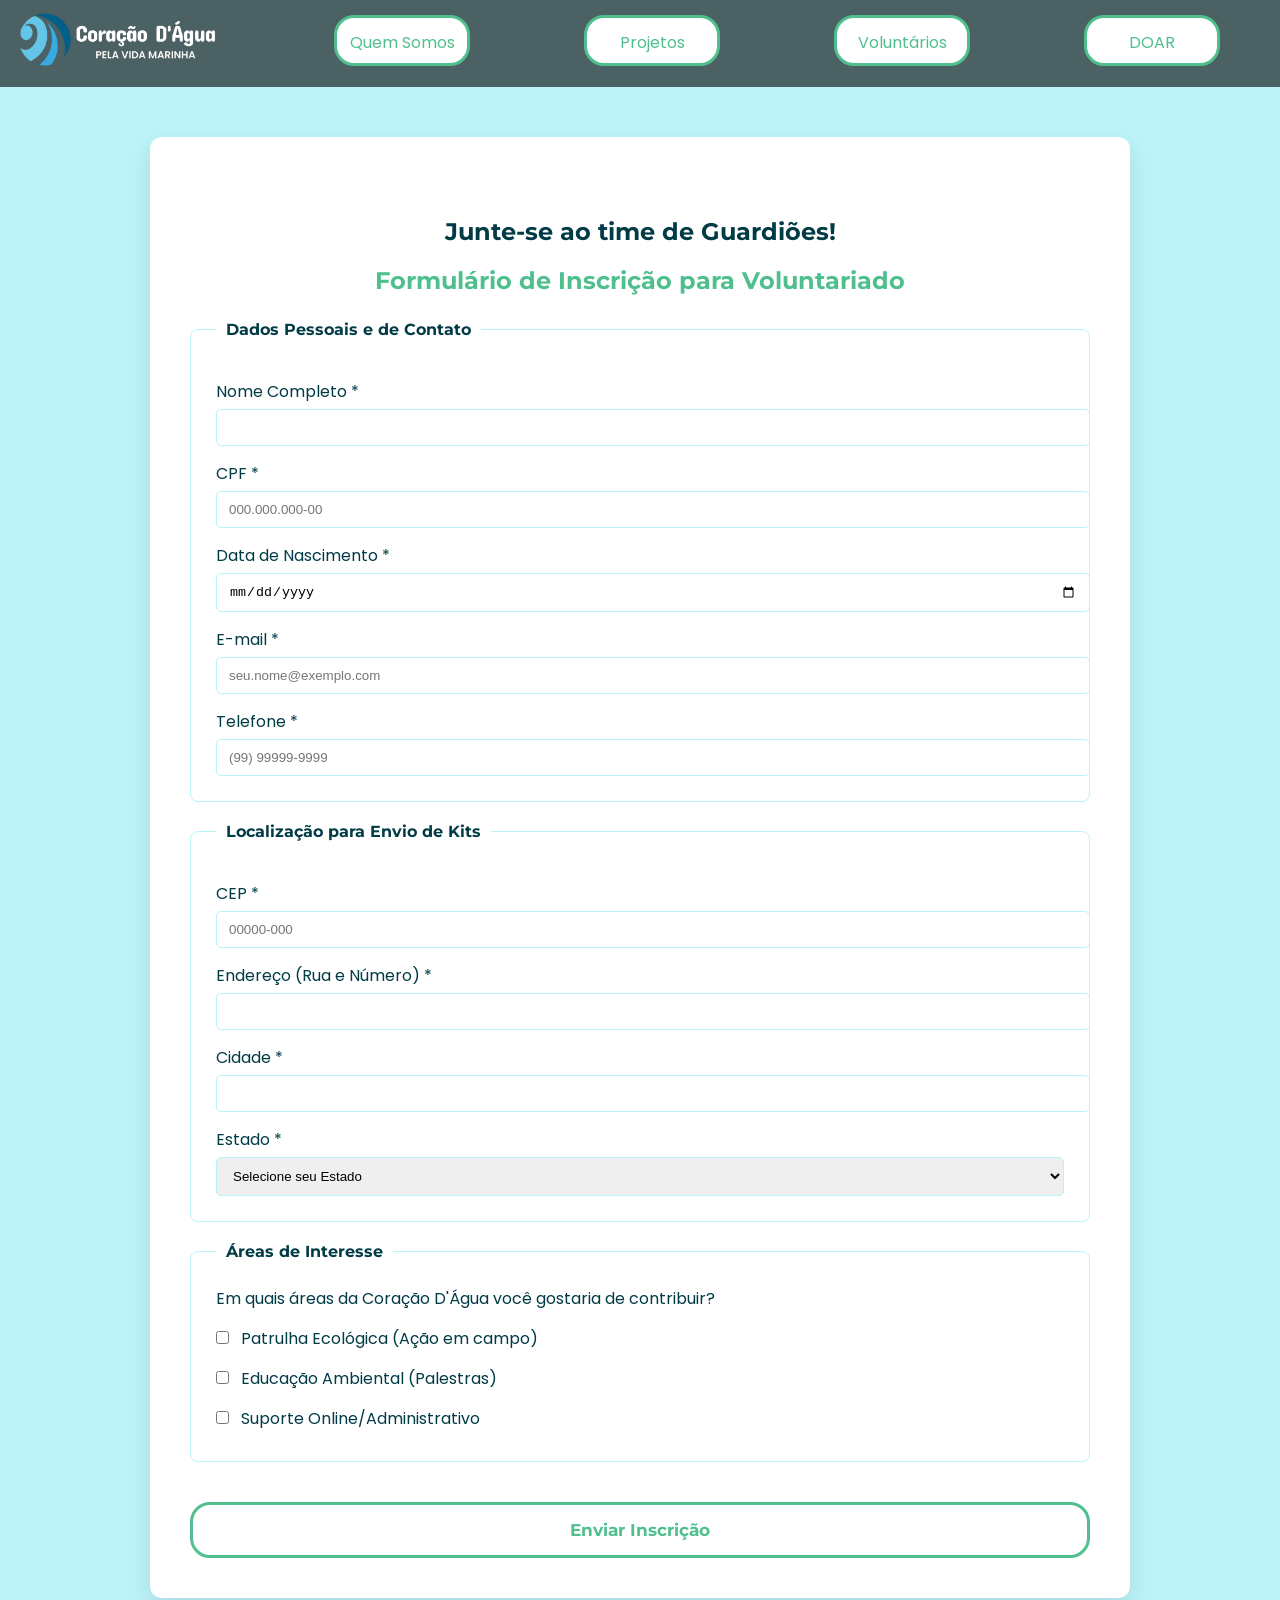
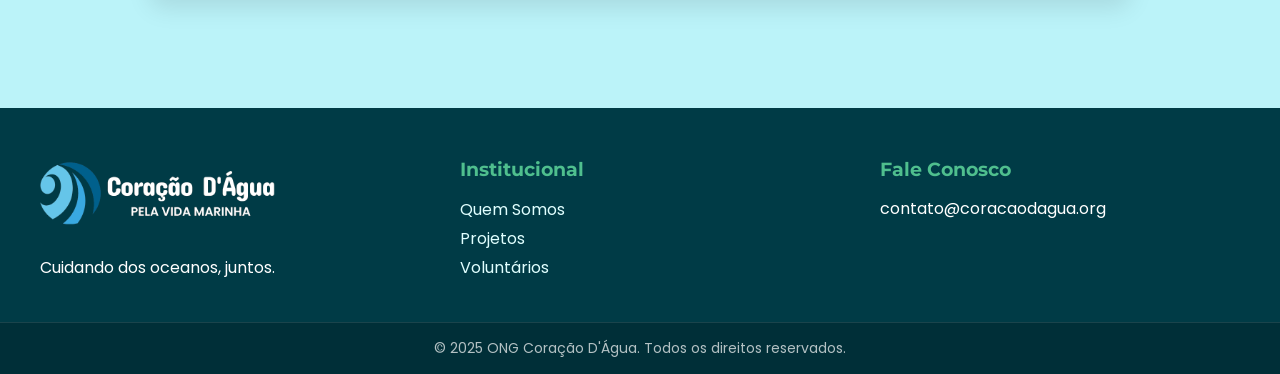
==== cadastro.html @ ee26abcc "pagina cadastro e doacao adicionados" ====
<!DOCTYPE html>
<html lang="pt-br">
<head>
    <meta charset="UTF-8">
    <meta name="viewport" content="width=device-width, initial-scale=1.0">
    <title>Cadastro</title>
    <link rel="stylesheet" href="css/cadastro.css">

</head>

    <header>
    
        <div class="container-header">
            <div class="header-logo">
            <a href="index.html" target="_blank" rel="external"><img src="img/logotipo_coracaodagua.png" alt="Logotipo Coração D'Água">
            </a>
            </div>
            <div class="header-links">
                <a href="sobrenos.html" target="_blank" rel="external">Quem Somos</a>
            </div>
            <div class="header-links">
                <a href="projetos.html" target="_blank" rel="external">Projetos</a>
            </div>
            <div class="header-links">
                <a href="cadastro.html" target="_blank" rel="external">Voluntários</a>
            </div>
            <div class="header-links">
                <a href="doacao.html" target="_blank" rel="external">DOAR</a>
            </div>
        </div>
    </header>

<body>

    <main>

    <section class="secao-formulario">

        <h1>Junte-se ao time de Guardiões!</h1>
        
        <h2>Formulário de Inscrição para Voluntariado</h2>
        
        <form action="/enviar-cadastro" method="POST" class="form-voluntario">
            
            <fieldset>
                <legend>Dados Pessoais e de Contato</legend>
                
                <label for="nome">Nome Completo *</label>
                <input type="text" id="nome" name="nome" required minlength="5">
                
                <label for="cpf">CPF *</label>
                <input type="text" id="cpf" name="cpf" required placeholder="000.000.000-00" pattern="\d{3}\.?\d{3}\.?\d{3}-?\d{2}">
                
                <label for="nascimento">Data de Nascimento *</label>
                <input type="date" id="nascimento" name="nascimento" required>
                
                <label for="email">E-mail *</label>
                <input type="email" id="email" name="email" required placeholder="seu.nome@exemplo.com">
                
                <label for="telefone">Telefone *</label>
                <input type="tel" id="telefone" name="telefone" required placeholder="(99) 99999-9999" pattern="\(\d{2}\)\s\d{4,5}-?\d{4}">
            </fieldset>
            
            <fieldset>
                <legend>Localização para Envio de Kits</legend>
                
                <label for="cep">CEP *</label>
                <input type="text" id="cep" name="cep" required placeholder="00000-000" pattern="\d{5}-?\d{3}">

                <label for="endereco">Endereço (Rua e Número) *</label>
                <input type="text" id="endereco" name="endereco" required>
                
                <label for="cidade">Cidade *</label>
                <input type="text" id="cidade" name="cidade" required>
                
                <label for="estado">Estado *</label>
                <select id="estado" name="estado" required>
                    <option value="" disabled selected>Selecione seu Estado</option>
                    <option value="SP">São Paulo</option>
                    <option value="RJ">Rio de Janeiro</option>
                    </select>
            </fieldset>
            
            <fieldset>
                <legend>Áreas de Interesse</legend>
                <p>Em quais áreas da Coração D'Água você gostaria de contribuir?</p>
                
                <label><input type="checkbox" name="interesse[]" value="patrulha"> Patrulha Ecológica (Ação em campo)</label>
                <label><input type="checkbox" name="interesse[]" value="educacao"> Educação Ambiental (Palestras)</label>
                <label><input type="checkbox" name="interesse[]" value="suporte"> Suporte Online/Administrativo</label>
            </fieldset>

            <button type="submit" class="enviar-inscricao">Enviar Inscrição</button>

        </form>
    </section>
    
    </main>
    
    <script src="js/main.js"></script>

</body>

    <footer>
    <div class="container-footer">
        <div class="footer-coluna logo">
            <img src="img/logotipo_coracaodagua.png" alt="Logo Coração D'Água">
            <p class="slogan">Cuidando dos oceanos, juntos.</p>
        </div>
        <div class="footer-coluna links-uteis">
            <h3>Institucional</h3>
            <ul>
                <li><a href="sobrenos.html" target="_blank" rel="external">Quem Somos</a></li>
                <li><a href="projetos.html" target="_blank" rel="external">Projetos</a></li>
                <li><a href="cadastro.html" target="_blank" rel="external">Voluntários</a></li>
            </ul>
        </div>
        <div class="footer-coluna contato">
            <h3>Fale Conosco</h3>
            <p>contato@coracaodagua.org</p>
            </div>
    </div>
    <div class="footer-copyright">
        <p>© 2025 ONG Coração D'Água. Todos os direitos reservados.</p>
    </div>
</footer>

</html>
---- css/cadastro.css ----
@font-face {
    font-family: Montserrat;
    src: url("../fonts/Montserrat-Bold.ttf") format("truetype");
    font-weight: 700;
    font-style: normal;
    font-display: swap;
}

@font-face {
    font-family: Poppins;
    src: url("../fonts/Poppins-Regular.ttf") format("truetype");
    font-weight: 400;
    font-style: normal;
    font-display: swap;
}

*{
    margin: 0;
    padding: 0;
}

header{
    background-color: rgba(0, 0, 0, 0.6);
    font-family: 'Poppins', sans-serif;
}

.container-header{
    display: flex;
    flex-direction: row;
    justify-content: space-between;
    max-width: 1200px;
    padding: 0 20px 10px 20px;
    flex-wrap: wrap;
    gap: 30px;
}

.header-links{
    display: block;
    color: #4FBF8E;
    background-color: #FFFFFF;
    text-decoration: none;
    text-align: center;
    line-height: 0;
    padding-top: 25px;
    width: 130px;
    height: 20px;
    margin-top: 15px;
    border: #4FBF8E 3px solid;
    border-radius: 20px;
}

.header-links a{
    color: #4FBF8E;
    text-decoration: none;
}

.header-logo img{
    display: block;
    margin-top: 10px;
    width: 200px;    
    height: auto; 
    max-width: 100%; 
}

body {
    background-color: #BBF3F9; 
    font-family: 'Poppins', sans-serif;
    color: #003B46;
}

main {
    padding: 20px 0 80px 0;
}

h1 {
    font-family: 'Montserrat', sans-serif;
    text-align: center;
    color: #003B46;
    padding: 40px 20px 20px;
}

h2 {
    font-family: 'Montserrat', sans-serif;
    color: #4FBF8E;
    text-align: center;
    margin-bottom: 25px;
}

.secao-formulario {
    max-width: 900px;
    margin: 30px auto;
    padding: 40px;
    
    background-color: #FFFFFF;
    border-radius: 12px;
    box-shadow: 0 10px 25px rgba(0, 0, 0, 0.1);
}

.form-voluntario {
    display: flex;
    flex-direction: column;
    gap: 20px;
}

fieldset {
    border: 1px solid #BBF3F9; 
    padding: 25px;
    border-radius: 8px;
}

legend {
    font-family: 'Montserrat', sans-serif;
    font-weight: 700;
    color: (#4FBF8E);
    padding: 0 10px;
}



label {
    display: block;
    margin-top: 15px;
    margin-bottom: 5px;
    font-weight: 500;
}

.form-voluntario fieldset > div {
    display: flex;
    flex-wrap: wrap; 
    gap: 20px;
}

input[type="text"],
input[type="email"],
input[type="date"],
input[type="tel"],
select,
input[type="number"] {
    width: 100%; 
    padding: 10px 12px;
    border: 1px solid #BBF3F9;
    border-radius: 5px;
    transition: border-color 0.3s;
}


input:focus,
select:focus {
    border-color: #4FBF8E;
    outline: none;
    box-shadow: 0 0 5px rgba(79, 191, 142, 0.5); 
}


fieldset p {
    margin-bottom: 15px;
}
input[type="checkbox"] {
    margin-right: 8px;
}

.enviar-inscricao {
    background-color: #FFFFFF; 
    color: #4FBF8E;
    border: #4FBF8E 3px solid;
    padding: 15px 30px;
    font-family: 'Montserrat', sans-serif;
    font-weight: 700;
    font-size: 17px;
    border-radius: 20px;
    cursor: pointer;
    margin-top: 20px;
    transition: background-color 0.3s;
}

.enviar-inscricao:hover {
    background-color: #d4d4d8; 
}

footer {
    background-color: #003B46; 
    color: #FFFFFF;
    font-family: 'Poppins', sans-serif;
    padding-top: 50px;
}

.container-footer {
    display: flex;
    flex-direction: row; 
    justify-content: space-between; 
    max-width: 1200px; 
    margin: 0 auto;
    padding: 0 20px 40px 20px; 
    flex-wrap: wrap; 
    gap: 30px; 
}

.footer-coluna {
    width: 30%; 
}

.footer-coluna h3 {
    font-family: 'Montserrat', sans-serif;
    color: #4FBF8E;
    margin-bottom: 15px;
    font-size: 19px;
}

.footer-coluna ul {
    list-style: none; 
    padding: 0;
}

.footer-coluna ul li a {
    color: #E0FFFF; 
    text-decoration: none;
    line-height: 1.8;
    transition: color 0.3s;
}

.footer-coluna ul li a:hover {
    color: #FFFFFF;
}


.footer-coluna img {
    width: 240px;
    height: auto;
    margin-bottom: 10px;
}


.footer-copyright {
    background-color: rgba(0, 0, 0, 0.2); 
    text-align: center;
    padding: 15px 0;
    font-size: 14px;
    border-top: 1px solid rgba(255, 255, 255, 0.1); 
}

.footer-copyright p {
    margin: 0;
    color: rgba(255, 255, 255, 0.7);
}

.modal-sucesso {
    display: none;
    position: fixed;
    z-index: 1000;
    left: 0;
    top: 0;
    width: 100%;
    height: 100%;
    background-color: rgba(0, 0, 0, 0.6);
    display: flex; 
    justify-content: center;
    align-items: center;
}

.modal-conteudo {
    background-color: #FFFFFF; 
    padding: 30px;
    border-radius: 12px;
    box-shadow: 0 5px 15px rgba(0, 0, 0, 0.3);
    max-width: 500px; 
    text-align: center;
    position: relative; 
}

.modal-titulo {
    color: #4FBF8E; 
    font-family: 'Montserrat', sans-serif;
    margin-bottom: 15px;
}

.fechar-modal-cadastro { 
    color: #aaa;
    float: right;
    font-size: 28px;
    font-weight: bold;
    cursor: pointer;
    position: absolute; 
    top: 10px;
    right: 20px;
}

.fechar-modal-cadastro:hover,
.fechar-modal-cadastro:focus {
    color: #003B46; 
    text-decoration: none;
}


.modal-botoes {
    margin-top: 25px;
    display: flex;
    justify-content: center;
    gap: 15px; 
    flex-wrap: wrap; 
}

.modal-botao-acao {
    display: inline-block; 
    background-color: #4FBF8E;
    color: #FFFFFF;
    border: none;
    padding: 12px 20px;
    font-family: 'Montserrat', sans-serif;
    font-weight: 600;
    font-size: 15px;
    border-radius: 8px;
    text-decoration: none;
    transition: background-color 0.3s;
    flex: 1 1 200px; 
    max-width: 250px;
}

.modal-botao-acao:hover {
    background-color: #3AA373; 
}

.botao-doar-modal {
    
    background-color: #003B46; 
}

.botao-doar-modal:hover {
    background-color: #002b33; 
}
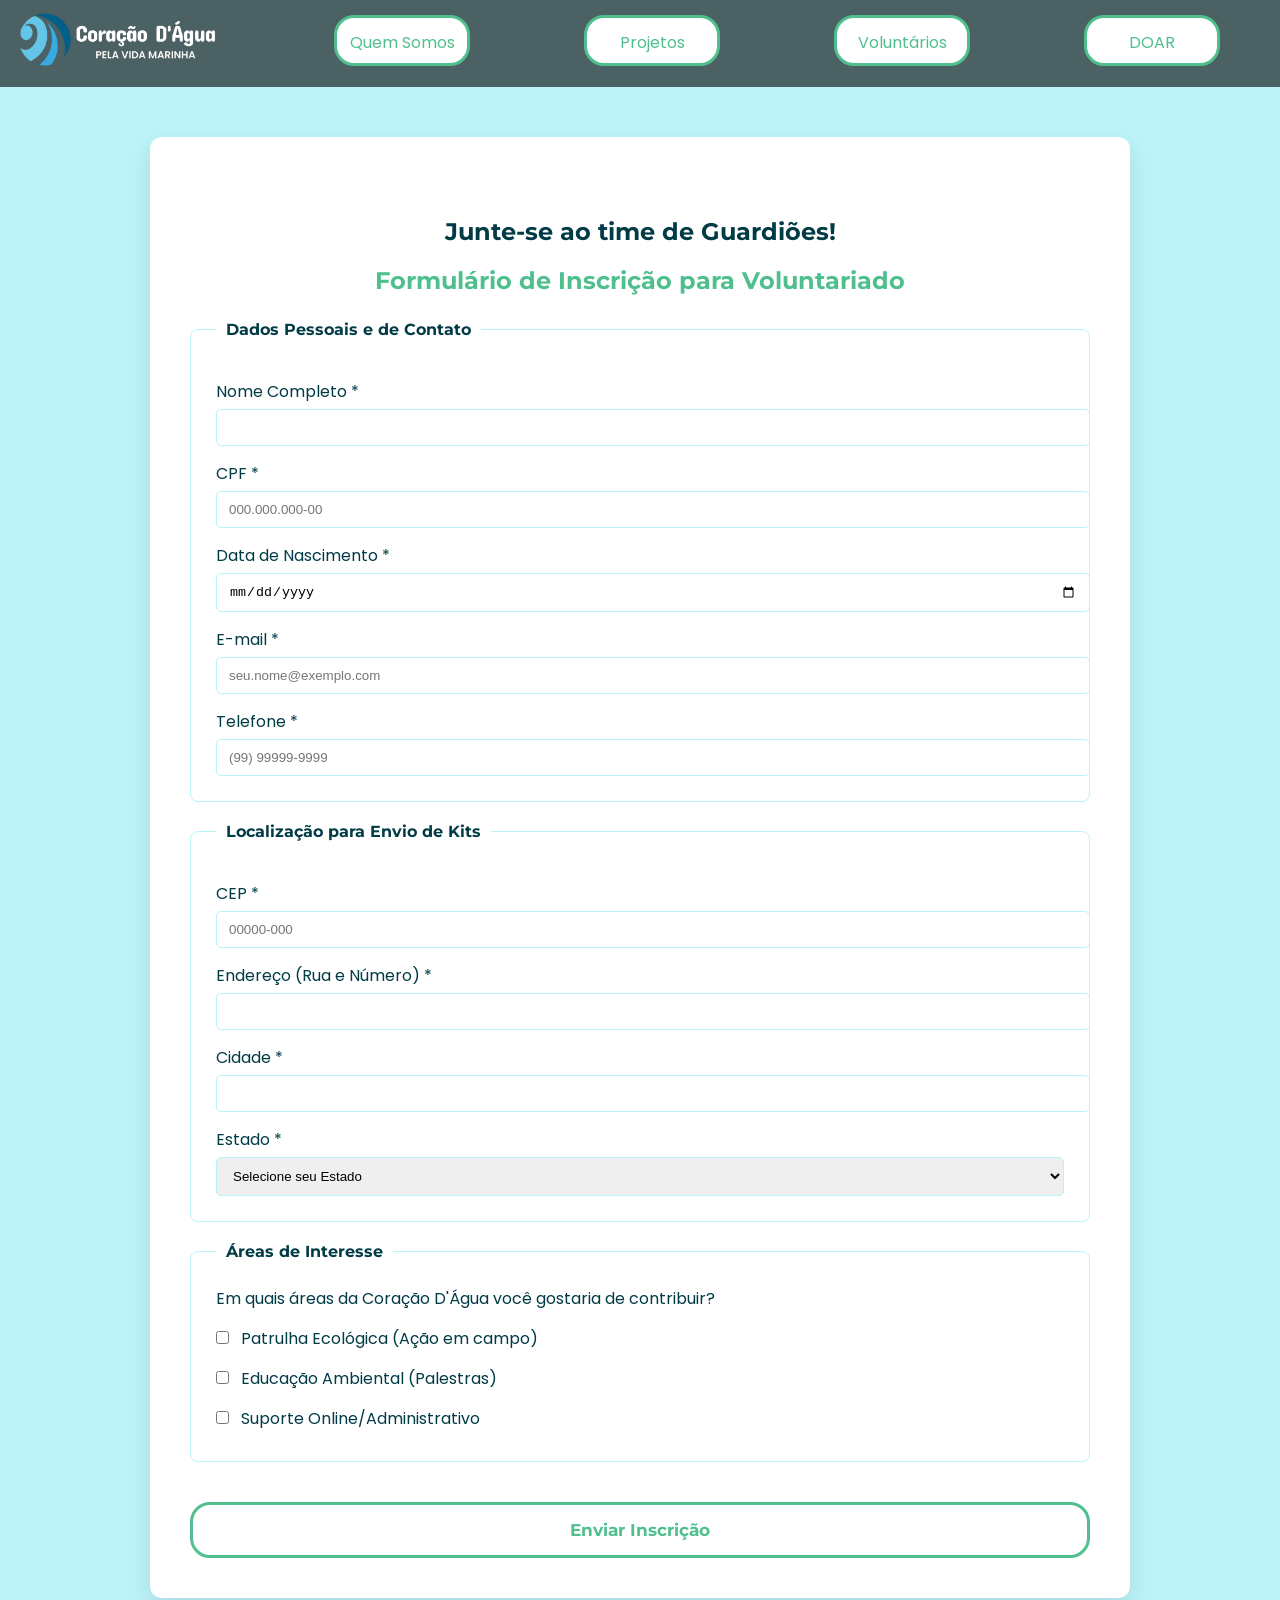
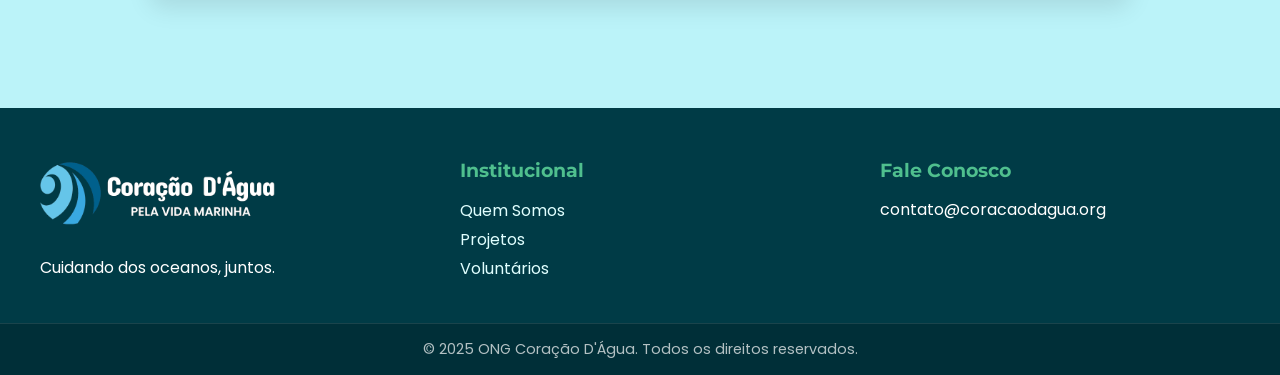
==== commit 291a2f22: "footer finalizado" ====
--- a/cadastro.html
+++ b/cadastro.html
@@ -102,27 +102,27 @@
 </body>
 
     <footer>
-    <div class="container-footer">
-        <div class="footer-coluna logo">
-            <img src="img/logotipo_coracaodagua.png" alt="Logo Coração D'Água">
-            <p class="slogan">Cuidando dos oceanos, juntos.</p>
+        <div class="container-footer">
+            <div class="footer-coluna logo">
+                <img src="img/logotipo_coracaodagua.png" alt="Logo Coração D'Água">
+                <p class="slogan">Cuidando dos oceanos, juntos.</p>
+            </div>
+            <div class="footer-coluna links-uteis">
+                <h3>Institucional</h3>
+                <ul>
+                    <li><a href="sobrenos.html" target="_blank" rel="external">Quem Somos</a></li>
+                    <li><a href="projetos.html" target="_blank" rel="external">Projetos</a></li>
+                    <li><a href="cadastro.html" target="_blank" rel="external">Voluntários</a></li>
+                </ul>
+            </div>
+            <div class="footer-coluna contato">
+                <h3>Fale Conosco</h3>
+                <p>contato@coracaodagua.org</p>
+                </div>
         </div>
-        <div class="footer-coluna links-uteis">
-            <h3>Institucional</h3>
-            <ul>
-                <li><a href="sobrenos.html" target="_blank" rel="external">Quem Somos</a></li>
-                <li><a href="projetos.html" target="_blank" rel="external">Projetos</a></li>
-                <li><a href="cadastro.html" target="_blank" rel="external">Voluntários</a></li>
-            </ul>
+        <div class="footer-copyright">
+            <p>© 2025 ONG Coração D'Água. Todos os direitos reservados.</p>
         </div>
-        <div class="footer-coluna contato">
-            <h3>Fale Conosco</h3>
-            <p>contato@coracaodagua.org</p>
-            </div>
-    </div>
-    <div class="footer-copyright">
-        <p>© 2025 ONG Coração D'Água. Todos os direitos reservados.</p>
-    </div>
-</footer>
+    </footer>
 
 </html>
--- a/css/cadastro.css
+++ b/css/cadastro.css
@@ -326,4 +326,70 @@
 
 .botao-doar-modal:hover {
     background-color: #002b33; 
-}+}
+
+footer {
+    background-color: #003B46;
+    color: #FFFFFF;
+    font-family: 'Poppins', sans-serif;
+    padding-top: 50px;
+}
+
+.container-footer {
+    display: flex;
+    flex-direction: row; 
+    justify-content: space-between; 
+    max-width: 1200px; 
+    margin: 0 auto;
+    padding: 0 20px 40px 20px; 
+    flex-wrap: wrap; 
+    gap: 30px; 
+}
+
+
+.footer-coluna {
+    width: 30%; 
+}
+
+.footer-coluna h3 {
+    font-family: 'Montserrat', sans-serif;
+    color: #4FBF8E; 
+    margin-bottom: 15px;
+    font-size: 1.2em;
+}
+
+.footer-coluna ul {
+    list-style: none; 
+    padding: 0;
+}
+
+.footer-coluna ul li a {
+    color: #E0FFFF; 
+    text-decoration: none;
+    line-height: 1.8;
+    transition: color 0.3s;
+}
+
+.footer-coluna ul li a:hover {
+    color: #FFFFFF; 
+}
+
+.footer-coluna img {
+    width: 240px; 
+    height: auto;
+    margin-bottom: 10px;
+}
+
+.footer-copyright {
+    background-color: rgba(0, 0, 0, 0.2);
+    text-align: center;
+    padding: 15px 0;
+    font-size: 0.9em;
+    border-top: 1px solid rgba(255, 255, 255, 0.1); 
+}
+
+.footer-copyright p {
+    margin: 0;
+    color: rgba(255, 255, 255, 0.7);
+}
+
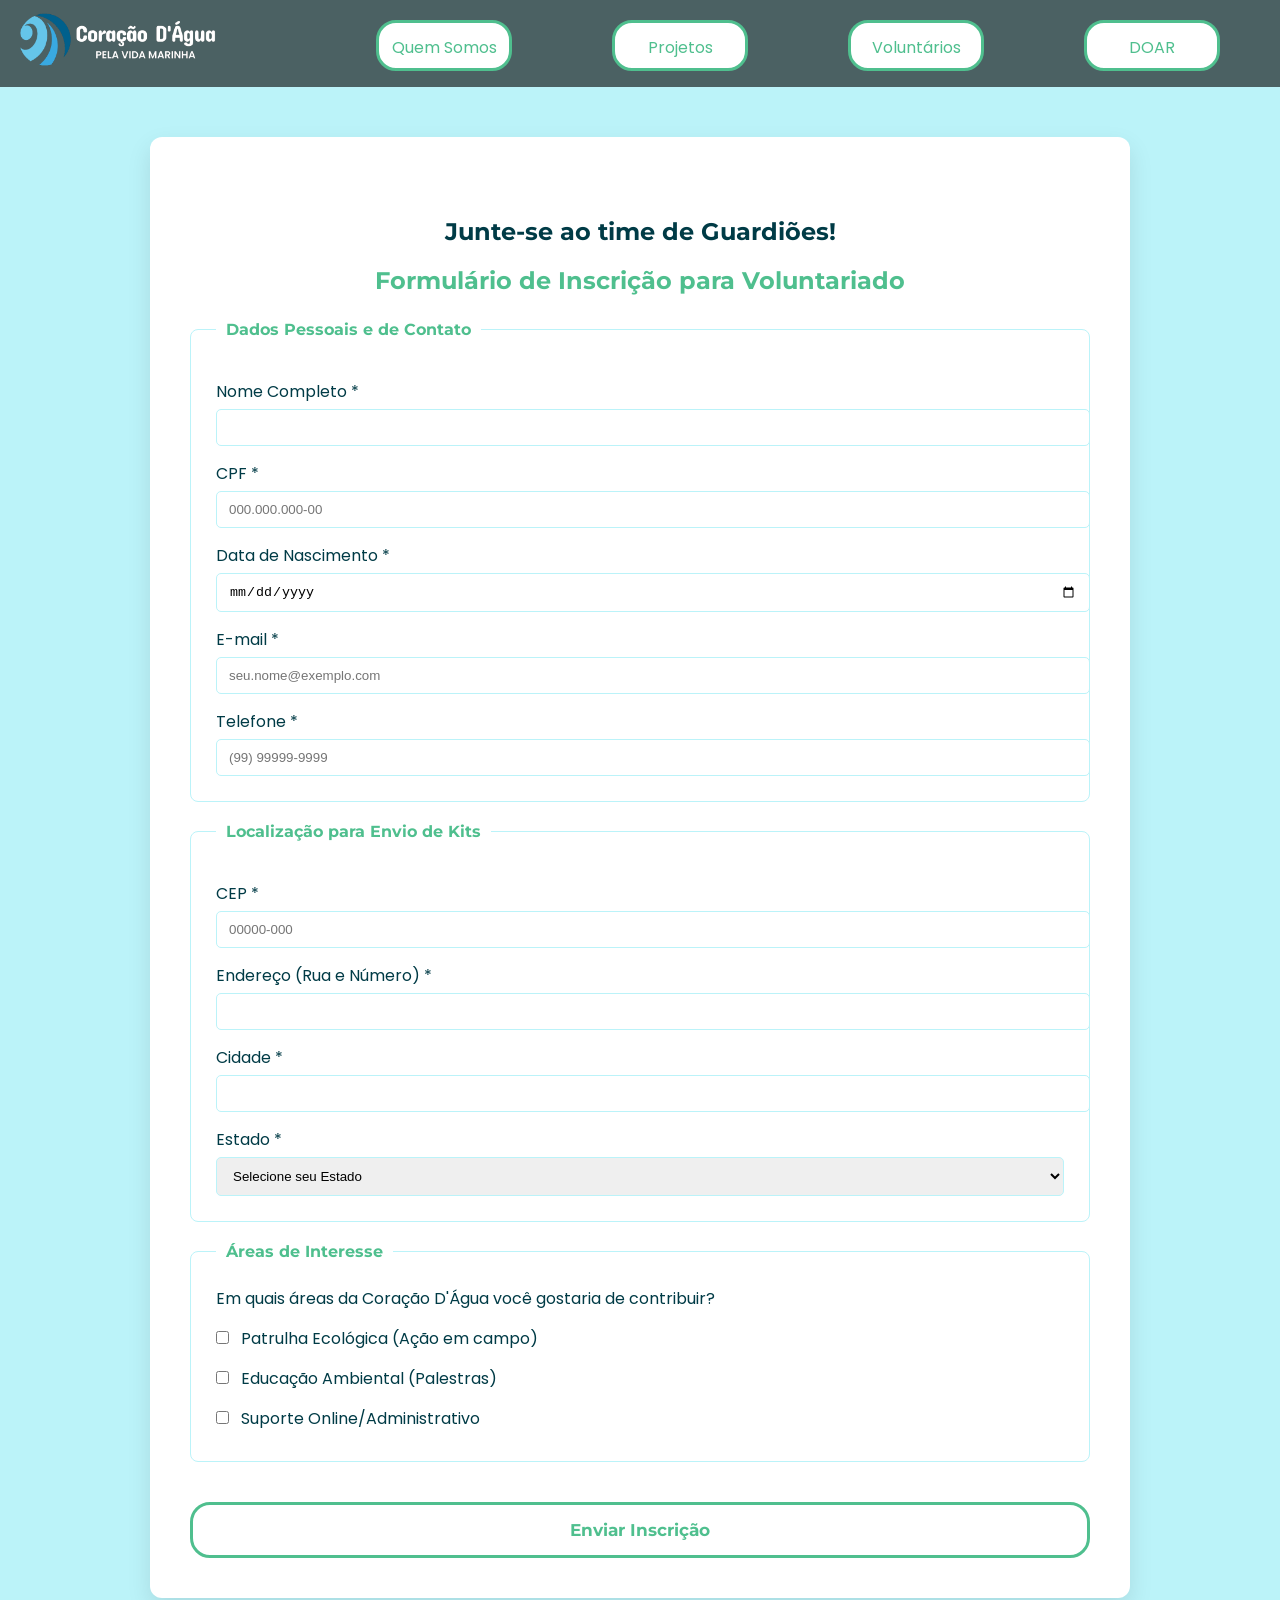
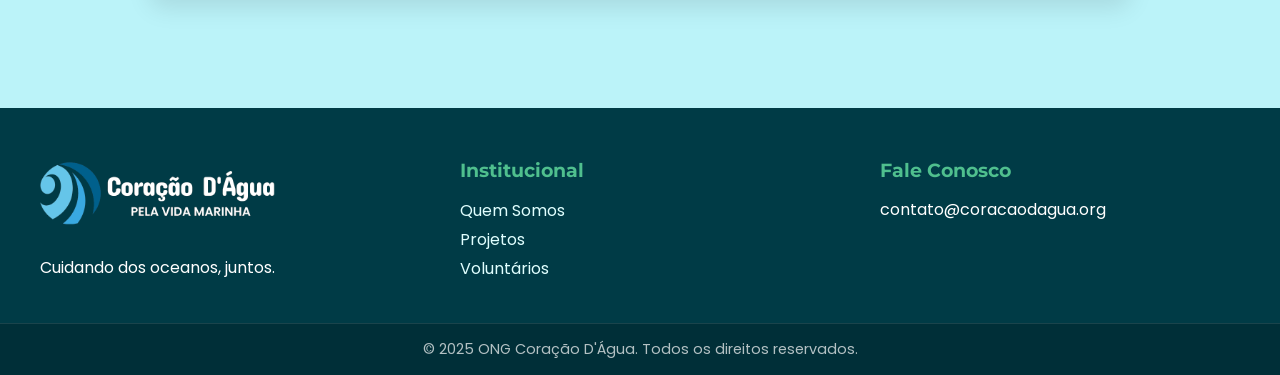
==== commit 763c8099: "header ajustado de forma semântica" ====
--- a/cadastro.html
+++ b/cadastro.html
@@ -12,22 +12,27 @@
     
         <div class="container-header">
             <div class="header-logo">
-            <a href="index.html" target="_blank" rel="external"><img src="img/logotipo_coracaodagua.png" alt="Logotipo Coração D'Água">
-            </a>
+                <a href="index.html">
+                    <img src="img/logotipo_coracaodagua.png" alt="Logotipo Coração D'Água">
+                </a>
             </div>
-            <div class="header-links">
-                <a href="sobrenos.html" target="_blank" rel="external">Quem Somos</a>
+            
+            <nav class="header-navbar">
+                <div class="header-links">
+                    <a href="sobrenos.html">Quem Somos</a>
+                </div>
+                <div class="header-links">
+                    <a href="projetos.html">Projetos</a>
+                </div>
+                <div class="header-links">
+                    <a href="cadastro.html">Voluntários</a>
+                </div>
+                <div class="header-links">
+                    <a href="doacao.html">DOAR</a>
+                </div>
+            </nav>
             </div>
-            <div class="header-links">
-                <a href="projetos.html" target="_blank" rel="external">Projetos</a>
-            </div>
-            <div class="header-links">
-                <a href="cadastro.html" target="_blank" rel="external">Voluntários</a>
-            </div>
-            <div class="header-links">
-                <a href="doacao.html" target="_blank" rel="external">DOAR</a>
-            </div>
-        </div>
+            
     </header>
 
 <body>
@@ -94,6 +99,19 @@
 
         </form>
     </section>
+
+    <div id="modal-cadastro-sucesso" class="modal-sucesso" style="display: none;">
+            <div class="modal-conteudo">
+                <span class="fechar-modal-cadastro">&times;</span>
+                <h3 class="modal-titulo">Seja Bem-vindo à Onda!</h3>
+                <p>Sua Inscrição foi um Sucesso! Agradecemos imensamente por se juntar ao nosso time de Guardiões.</p>
+                <p>Enquanto aguarda nosso contato, que tal explorar mais formas de contribuir?</p>
+                <div class="modal-botoes">
+                    <a href="projetos.html" class="modal-botao-acao">Conheça Nossos Projetos</a>
+                    <a href="doacao.html" class="modal-botao-acao botao-doar-modal">Faça uma Doação</a>
+                </div>
+            </div>
+        </div>
     
     </main>
     
--- a/css/cadastro.css
+++ b/css/cadastro.css
@@ -31,7 +31,13 @@
     max-width: 1200px;
     padding: 0 20px 10px 20px;
     flex-wrap: wrap;
-    gap: 30px;
+}
+
+.header-navbar {
+    display: flex; 
+    flex-direction: row;
+    align-items: center; 
+    gap: 100px; 
 }
 
 .header-links{
@@ -111,7 +117,7 @@
 legend {
     font-family: 'Montserrat', sans-serif;
     font-weight: 700;
-    color: (#4FBF8E);
+    color: #4FBF8E;
     padding: 0 10px;
 }
 
